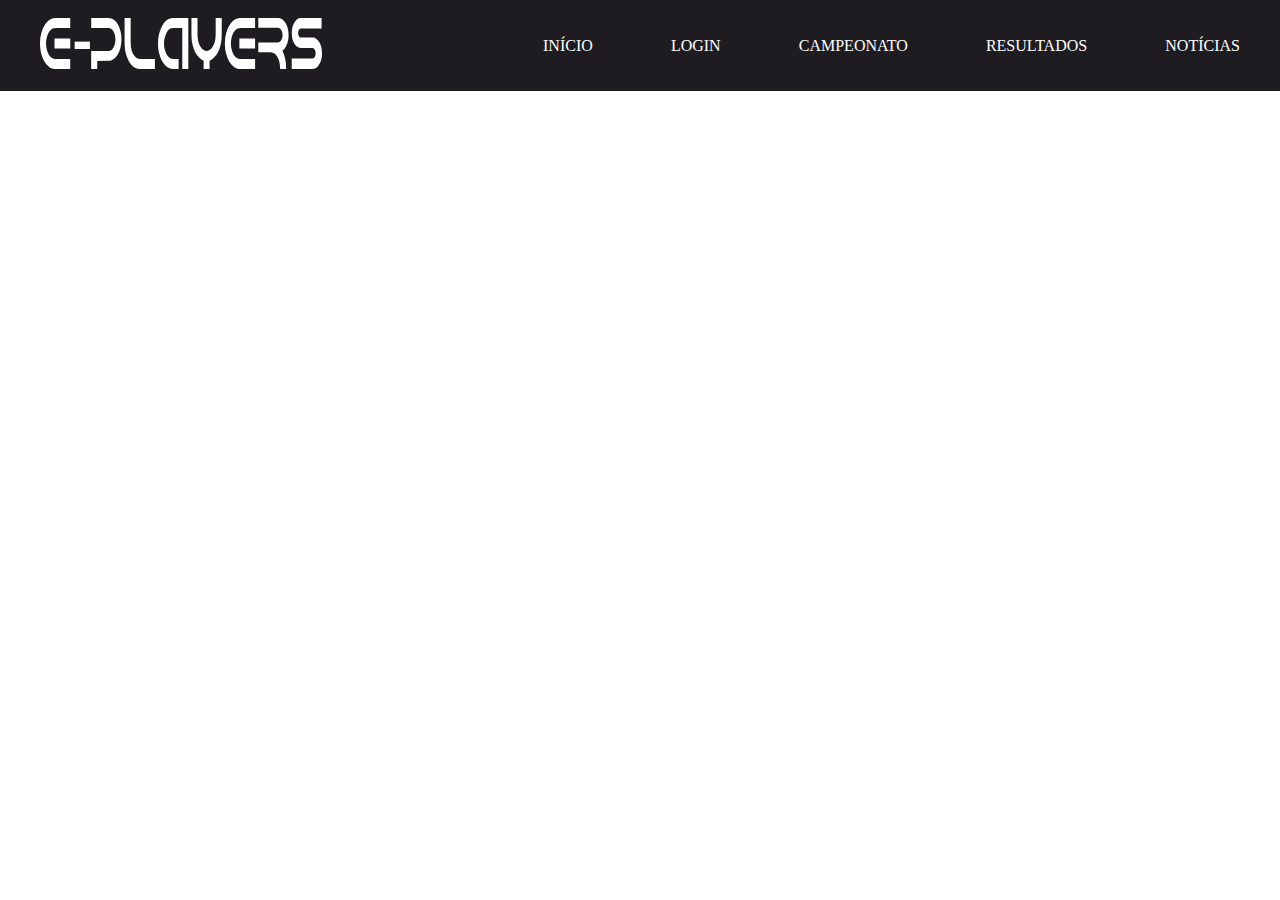
==== UC9/SA2/ER1/UC9 SA2 Front End/Index.html @ 44dad9fb "criação do repositorio do git + confecção da ER1" ====
<!DOCTYPE html>
<html lang="pt-br">
<head>
    <meta charset="UTF-8">
    <meta http-equiv="X-UA-Compatible" content="IE=edge">
    <meta name="viewport" content="width=device-width, initial-scale=1.0">
    <title>Document</title>
    <link rel="stylesheet" href="style.css">
    <!--acima encontra-se o mais utilizado, css externo, que serve para quando você quer estilizar vários elementos de várias páginas, por isso foi criada uma file chamada style.css, a qual foi linkada a essa file e seria linkada também a outras que pudesse estilizar-->
    <!--css incorporado: são modificações que você quer realizar em todos os componentes, mas apenas em uma página do site-->
    <style>
        body{
            background-color: white;
        }

    </style>
</head>

<!--css estilização in-line: serve para alterações pontuais, que queira realizar apenas em um trecho específico-->
<body style="background-color: white">
    <header>
        <div class="container-grid cabeçalho">
            <a href=""><img src="img/logo 1.svg" alt="Logotipo da aplicação E-Players"></a>
            <nav class="menu">
               <a href="">Início</a> 
               <a href="login.html">Login</a> 
               <a href="">Campeonato</a> 
               <a href="">Resultados</a> 
               <a href="">Notícias</a> 
            </nav>
        </div>
    </header>

    <!--banner-->
    <section class="banner">
        <div class="container-grid">

        </div>

    </section>

    <!--ligas-->
    <section class="jogos">
        <div class="container-grid">

        </div>

    </section>
</body>
</html>
---- UC9/SA2/ER1/UC9 SA2 Front End/style.css ----
/*CSS Reset*/
*{
    margin: 0;
    padding: 0;
    box-sizing: border-box;
}


header{
    background-color: #1E1C21;
    height: 91px;
    /*
    padding-top: 20px;
    */
}

.container-grid{
    width: 1200px;
    margin: 0 auto;
}

.cabeçalho{
    /*height: 91px;*/
    height: 100%;
    display: flex;
    justify-content: space-between;
    align-items: center;
}

.menu a{
    color: white;
    text-decoration: none;
    text-transform: uppercase;
}

.menu{
    width: 697px;
    display: flex;
    justify-content: space-between;
}
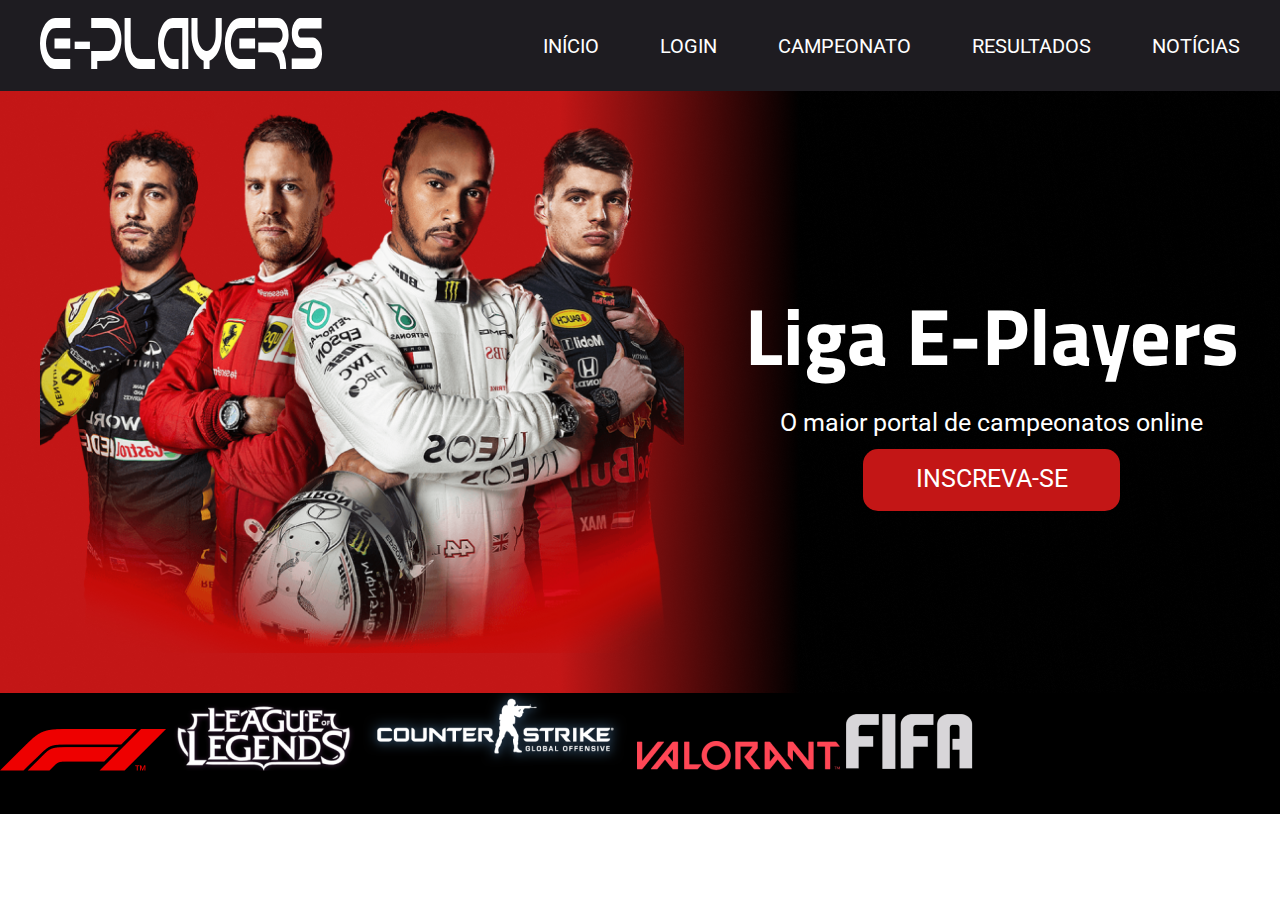
==== commit f068daff: "confecção do banner e ligas ER2" ====
--- a/UC9/SA2/ER1/UC9 SA2 Front End/Index.html
+++ b/UC9/SA2/ER1/UC9 SA2 Front End/Index.html
@@ -5,9 +5,15 @@
     <meta http-equiv="X-UA-Compatible" content="IE=edge">
     <meta name="viewport" content="width=device-width, initial-scale=1.0">
     <title>Document</title>
+
+    <!-- CSS only -->
+    <link href="https://cdn.jsdelivr.net/npm/bootstrap@5.2.2/dist/css/bootstrap.min.css" rel="stylesheet" integrity="sha384-Zenh87qX5JnK2Jl0vWa8Ck2rdkQ2Bzep5IDxbcnCeuOxjzrPF/et3URy9Bv1WTRi" crossorigin="anonymous">
     <link rel="stylesheet" href="style.css">
     <!--acima encontra-se o mais utilizado, css externo, que serve para quando você quer estilizar vários elementos de várias páginas, por isso foi criada uma file chamada style.css, a qual foi linkada a essa file e seria linkada também a outras que pudesse estilizar-->
     <!--css incorporado: são modificações que você quer realizar em todos os componentes, mas apenas em uma página do site-->
+    <!-- JavaScript Bundle with Popper -->
+    <script src="https://cdn.jsdelivr.net/npm/bootstrap@5.2.2/dist/js/bootstrap.bundle.min.js" integrity="sha384-OERcA2EqjJCMA+/3y+gxIOqMEjwtxJY7qPCqsdltbNJuaOe923+mo//f6V8Qbsw3" crossorigin="anonymous" defer></script>
+    
     <style>
         body{
             background-color: white;
@@ -33,16 +39,23 @@
 
     <!--banner-->
     <section class="banner">
-        <div class="container-grid">
-
+        <div class="container-grid posicionamento-banner">
+            <div class="conteudo-banner">
+                <h1>Liga E-Players</h1>
+                <p>O maior portal de campeonatos online</p>
+                <a href="">Inscreva-se</a>
+            </div>
         </div>
-
     </section>
 
-    <!--ligas-->
-    <section class="jogos">
-        <div class="container-grid">
-
+    <section class="Jogos">
+        <!--a class container abaixo veio incluída no bootstrap adicionado-->
+        <div class="container d-flex justify-content-between align-items-center posicionamento-Jogos">
+            <img src="img/f1-logo 1.svg" alt="Logo da Fórmula 1">
+            <img src="img/lol-logo 1.svg" alt="Logo do League of Legends">
+            <img src="img/cs-logo 1.svg" alt="Logo do Counter Strike">
+            <img src="img/valorant 1.svg" alt="Logo do Valorant">
+            <img src="img/fifa 1.svg" alt="Logo do Fifa">
         </div>
 
     </section>
--- a/UC9/SA2/ER1/UC9 SA2 Front End/style.css
+++ b/UC9/SA2/ER1/UC9 SA2 Front End/style.css
@@ -1,3 +1,5 @@
+@import url('https://fonts.googleapis.com/css2?family=Roboto&family=Titillium+Web&display=swap');
+
 /*CSS Reset*/
 *{
     margin: 0;
@@ -31,10 +33,75 @@
     color: white;
     text-decoration: none;
     text-transform: uppercase;
+    font-family: "Roboto";
+    font-size: 20px;
 }
 
 .menu{
     width: 697px;
     display: flex;
     justify-content: space-between;
+}
+
+.banner{
+    height: 602px;
+    background-image: url(img/Imagem-Banner.png);
+    background-repeat: no-repeat;
+    background-position: center;
+    background-size: cover;
+}
+
+.conteudo-banner h1{
+    color: white;
+    font-family: "Titillium Web";
+    font-size: 80px;
+}
+
+.conteudo-banner p{
+    color: white;
+    font-family: "Roboto";
+    font-size: 25px;
+}
+
+.conteudo-banner a{
+    padding: 15px;
+    background-color: #C31616;
+    color: white;
+    font-family: "Roboto";
+    font-size: 25px;
+    text-decoration: none;
+    text-transform: uppercase;
+    border-radius: 15px;
+    height: 62px;
+    width: 257px;
+    text-align: center;
+}
+
+.conteudo-banner{
+    width: 497px;
+    height: 237px;
+    display: flex;
+    flex-direction: column;
+    align-items: center;
+    justify-content: space-between;
+}
+
+.posicionamento-banner{
+    display: flex;
+    justify-content: flex-end;
+    align-items: center;
+    height: 100%;
+}
+
+.Jogos{
+    background-color: black;
+    height: 121px;
+}
+
+.posicionamento-Jogos{
+    height: 100%;
+}
+
+.container{
+    max-width: 1200px;
 }